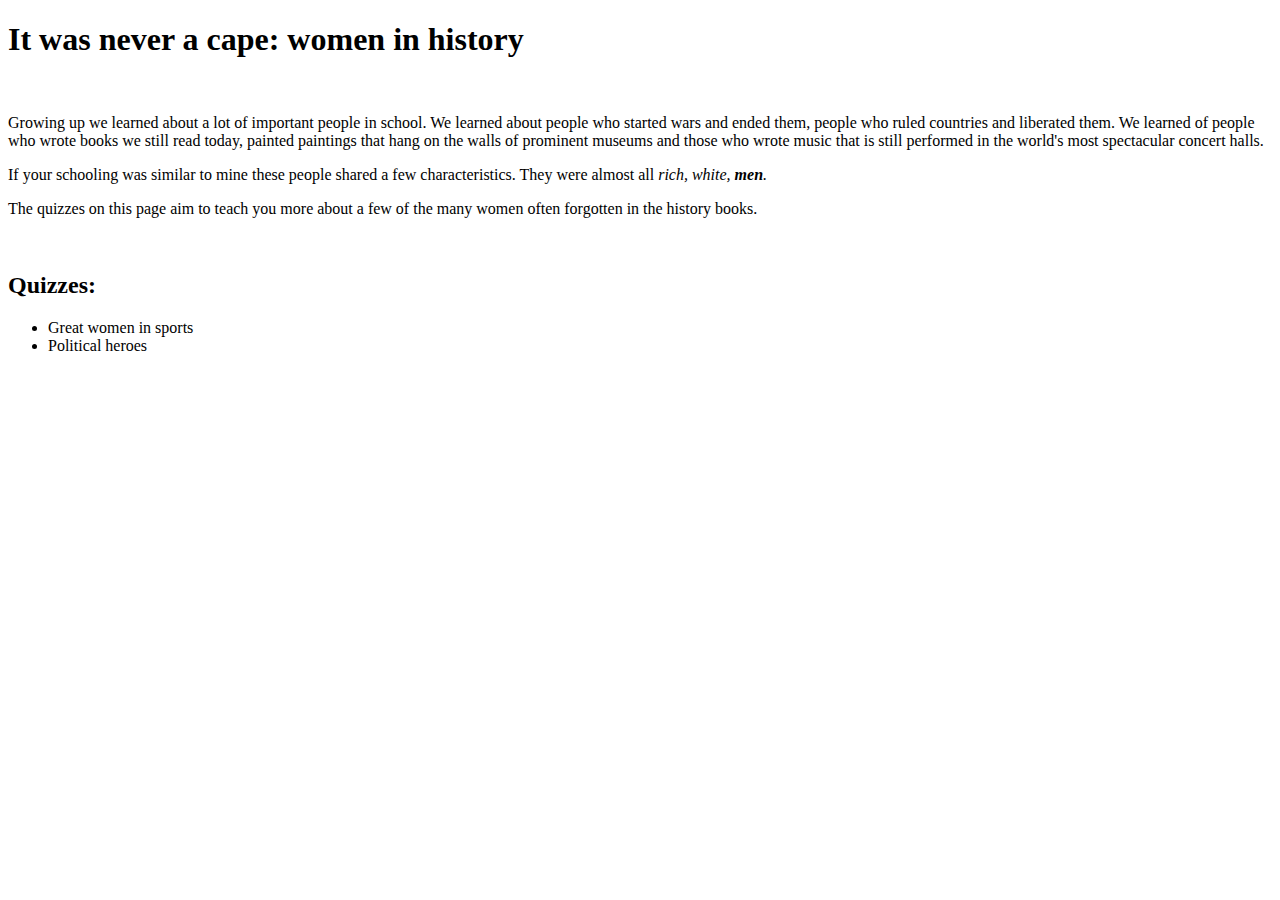
==== index.html @ a5441c9b "Created an index page explaining the quiz website" ====
<!doctype html>
<html>
	<head>
		<link rel="stylesheet" href="normalize.css">
		<link rel="stylesheet" href="index.css">
		<link rel="stylesheet" type="text/css" href="https://fonts.googleapis.com/css?family=Roboto:100,200,300,700">
		<title>It was never a cape: women in history</title>
	</head>

	<body>
		<h1>It was never a cape: women in history</h1>
		
		<br>
			<p>
			Growing up we learned about a lot of important people in school. We learned about people who started wars and ended them, people who ruled countries and liberated them. We learned of people who wrote books we still read today, painted paintings that hang on the walls of prominent museums and those who wrote music that is still performed in the world's most spectacular concert halls. 
			</p>
			<p id="introparagraph">
			If your schooling was similar to mine these people shared a few characteristics. They were almost all <em> rich, white, <strong>men</strong>.</em> 
			</p>
			<p>
			The quizzes on this page aim to teach you more about a few of the many women often forgotten in the history books.
			</p>
		<br>
		<h2>Quizzes:</h2>
			<ul>
				<li>Great women in sports</li>
				<li>Political heroes</li>


	</body>
</html>
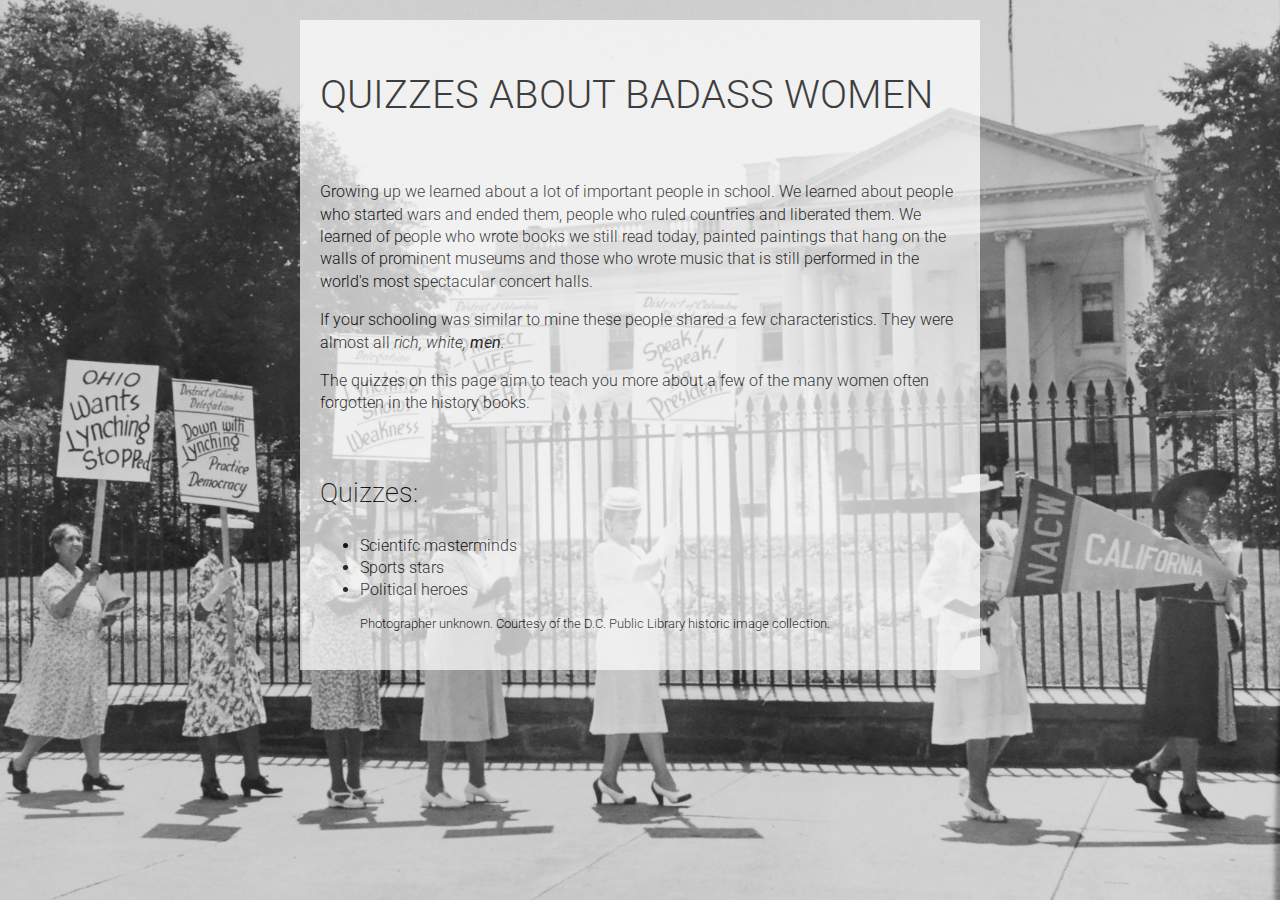
==== commit b1f436ba: "Changed the name of the site and quizzes, added photo credits" ====
--- a/index.html
+++ b/index.html
@@ -8,8 +8,8 @@
 	</head>
 
 	<body>
-		<h1>It was never a cape: women in history</h1>
-		
+		<h1>QUIZZES ABOUT BADASS WOMEN</h1>
+			
 		<br>
 			<p>
 			Growing up we learned about a lot of important people in school. We learned about people who started wars and ended them, people who ruled countries and liberated them. We learned of people who wrote books we still read today, painted paintings that hang on the walls of prominent museums and those who wrote music that is still performed in the world's most spectacular concert halls. 
@@ -23,9 +23,12 @@
 		<br>
 		<h2>Quizzes:</h2>
 			<ul>
-				<li>Great women in sports</li>
+				<li>Scientifc masterminds</li>
+				<li>Sports stars</li>
 				<li>Political heroes</li>
 
-
+		<p class="photo_credit">
+			Photographer unknown. Courtesy of the D.C. Public Library historic image collection.
+			</p>
 	</body>
 </html>--- a/index.css
+++ b/index.css
@@ -0,0 +1,41 @@
+body {
+	background: white;
+	opacity: 0.7;
+	font: 12pt/1.4 "Roboto", serif;
+	font-weight: 300;
+	max-width: 640px;
+	margin: 20px auto;
+	padding:20px;
+}
+html { 
+  background: url(photos/NACW-1946.jpg) no-repeat center center fixed; 
+  -webkit-background-size: cover;
+  -moz-background-size: cover;
+  -o-background-size: cover;
+  background-size: cover;
+}
+
+h1 {
+	
+	color: black;
+	font: "Roboto", serif;
+	font-size: 30pt;
+	font-weight: 300;
+	margin-bottom: 20px;
+}
+
+#introparagraph {
+	font-weight:300;
+}
+
+h2 {
+	font: "Roboto", serif;
+	font-size: 20pt;
+	font-weight: 200;
+
+}
+
+.photo_credit {
+	font: "Roboto", serif;
+	font-size:10pt;
+}